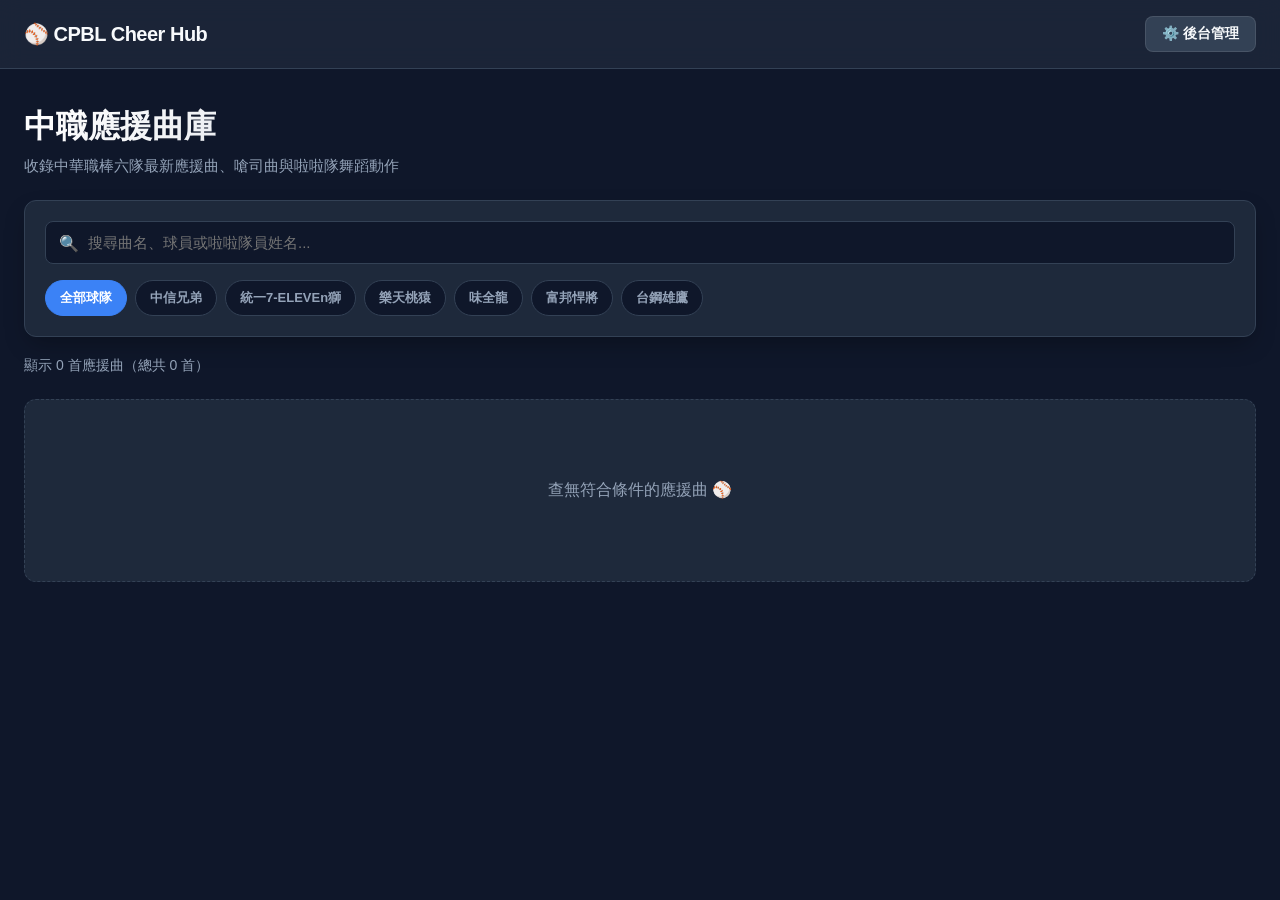
==== index.html @ f4b58254 "Add files via upload" ====
<!DOCTYPE html>
<html lang="zh-TW">
<head>
  <meta charset="UTF-8">
  <meta name="viewport" content="width=device-width, initial-scale=1.0">
  <title>CPBL 中職應援曲庫</title>
  <style>
    :root {
      --bg-dark: #0f172a;
      --card-bg: #1e293b;
      --card-border: #334155;
      --text-main: #f8fafc;
      --text-sub: #94a3b8;
      --primary: #3b82f6;

      /* 中職六隊代表色 */
      --color-brothers: #f59e0b;  /* 中信兄弟 - 黃 */
      --color-lions: #f97316;     /* 統一獅 - 橘 */
      --color-monkeys: #991b1b;   /* 樂天桃猿 - 桃紅/酒紅 */
      --color-dragons: #dc2626;   /* 味全龍 - 烈焰紅 */
      --color-guardians: #0284c7; /* 富邦悍將 - 悍將藍 */
      --color-hawks: #059669;     /* 台鋼雄鷹 - 綠 */
    }

    * { box-sizing: border-box; }
    body {
      font-family: -apple-system, BlinkMacSystemFont, "Segoe UI", Roboto, "Helvetica Neue", Arial, sans-serif;
      background: var(--bg-dark);
      color: var(--text-main);
      margin: 0;
      padding: 0;
      min-height: 100vh;
    }

    /* 頂部導航列 */
    header {
      background: rgba(30, 41, 59, 0.8);
      backdrop-filter: blur(12px);
      border-bottom: 1px solid var(--card-border);
      position: sticky;
      top: 0;
      z-index: 100;
    }

    .nav-container {
      max-width: 1280px;
      margin: 0 auto;
      padding: 16px 24px;
      display: flex;
      justify-content: space-between;
      align-items: center;
    }

    .brand {
      display: flex;
      align-items: center;
      gap: 10px;
      font-size: 20px;
      font-weight: 800;
      letter-spacing: -0.5px;
    }

    .admin-btn {
      background: #334155;
      color: var(--text-main);
      text-decoration: none;
      padding: 8px 16px;
      border-radius: 8px;
      font-size: 14px;
      font-weight: 600;
      border: 1px solid rgba(255, 255, 255, 0.1);
      transition: all 0.2s ease;
    }

    .admin-btn:hover {
      background: var(--primary);
      transform: translateY(-1px);
    }

    /* 主視覺與控制區塊 */
    .hero-section {
      max-width: 1280px;
      margin: 0 auto;
      padding: 36px 24px 24px 24px;
    }

    .hero-title {
  font-size: 32px;
  font-weight: 800;
  margin: 0 0 8px 0;
  background: linear-gradient(135deg, #ffffff 0%, #94a3b8 100%);
  -webkit-background-clip: text;
  background-clip: text; /* 補上這一行標準屬性 */
  -webkit-text-fill-color: transparent;
}

    .hero-subtitle {
      color: var(--text-sub);
      font-size: 15px;
      margin: 0 0 24px 0;
    }

    /* 搜尋與篩選工具列 */
    .controls {
      display: flex;
      flex-direction: column;
      gap: 16px;
      background: var(--card-bg);
      padding: 20px;
      border-radius: 12px;
      border: 1px solid var(--card-border);
      box-shadow: 0 10px 25px -5px rgba(0, 0, 0, 0.3);
    }

    .search-bar {
      position: relative;
      width: 100%;
    }

    .search-input {
      width: 100%;
      padding: 12px 16px 12px 42px;
      background: #0f172a;
      border: 1px solid var(--card-border);
      border-radius: 8px;
      color: var(--text-main);
      font-size: 15px;
      outline: none;
      transition: border-color 0.2s ease;
    }

    .search-input:focus {
      border-color: var(--primary);
    }

    .search-icon {
      position: absolute;
      left: 14px;
      top: 50%;
      transform: translateY(-50%);
      color: var(--text-sub);
    }

    /* 球隊標籤篩選按鈕 */
    .filter-tabs {
      display: flex;
      flex-wrap: wrap;
      gap: 8px;
    }

    .tab-btn {
      background: #0f172a;
      color: var(--text-sub);
      border: 1px solid var(--card-border);
      padding: 8px 14px;
      border-radius: 20px;
      font-size: 13px;
      font-weight: 600;
      cursor: pointer;
      transition: all 0.2s ease;
      display: flex;
      align-items: center;
      gap: 6px;
    }

    .tab-btn:hover {
      color: var(--text-main);
      border-color: #64748b;
    }

    .tab-btn.active {
      background: var(--primary);
      color: #ffffff;
      border-color: var(--primary);
    }

    /* 狀態提示列 */
    .status-bar {
      display: flex;
      justify-content: space-between;
      align-items: center;
      margin-top: 20px;
      font-size: 14px;
      color: var(--text-sub);
    }

    /* 歌曲展示網格 */
    .content-container {
      max-width: 1280px;
      margin: 0 auto;
      padding: 0 24px 60px 24px;
    }

    .song-grid {
      display: grid;
      grid-template-columns: repeat(auto-fill, minmax(340px, 1fr));
      gap: 24px;
    }

    /* 歌曲卡片 */
    .song-card {
      background: var(--card-bg);
      border-radius: 12px;
      overflow: hidden;
      border: 1px solid var(--card-border);
      display: flex;
      flex-direction: column;
      transition: transform 0.2s ease, box-shadow 0.2s ease, border-color 0.2s ease;
    }

    .song-card:hover {
      transform: translateY(-4px);
      box-shadow: 0 12px 24px -10px rgba(0, 0, 0, 0.5);
      border-color: #475569;
    }

    /* 16:9 影片框架 */
    .video-frame {
      position: relative;
      width: 100%;
      padding-bottom: 56.25%;
      background: #000;
    }

    .video-frame iframe {
      position: absolute;
      top: 0;
      left: 0;
      width: 100%;
      height: 100%;
      border: 0;
    }

    .card-info {
      padding: 18px;
      flex-grow: 1;
      display: flex;
      flex-direction: column;
    }

    /* 球隊專屬 Badge 色彩 */
    .team-badge {
      align-self: flex-start;
      padding: 4px 10px;
      border-radius: 6px;
      font-size: 12px;
      font-weight: 700;
      margin-bottom: 10px;
      text-transform: uppercase;
      letter-spacing: 0.5px;
    }

    .team-brothers { background: rgba(245, 158, 11, 0.15); color: var(--color-brothers); border: 1px solid rgba(245, 158, 11, 0.3); }
    .team-lions { background: rgba(249, 115, 22, 0.15); color: var(--color-lions); border: 1px solid rgba(249, 115, 22, 0.3); }
    .team-monkeys { background: rgba(153, 27, 27, 0.2); color: #fca5a5; border: 1px solid rgba(153, 27, 27, 0.4); }
    .team-dragons { background: rgba(220, 38, 38, 0.15); color: #f87171; border: 1px solid rgba(220, 38, 38, 0.3); }
    .team-guardians { background: rgba(2, 132, 199, 0.15); color: var(--color-guardians); border: 1px solid rgba(2, 132, 199, 0.3); }
    .team-hawks { background: rgba(5, 150, 105, 0.15); color: var(--color-hawks); border: 1px solid rgba(5, 150, 105, 0.3); }
    .team-default { background: rgba(148, 163, 184, 0.15); color: var(--text-sub); border: 1px solid var(--card-border); }

    .song-name {
      font-size: 18px;
      font-weight: 700;
      margin: 0 0 6px 0;
      color: #ffffff;
      line-height: 1.4;
    }

    .target-name {
      font-size: 14px;
      color: var(--text-sub);
      margin: 0;
      margin-top: auto;
      display: flex;
      align-items: center;
      gap: 6px;
    }

    .empty-container {
      grid-column: 1 / -1;
      text-align: center;
      padding: 80px 20px;
      background: var(--card-bg);
      border-radius: 12px;
      border: 1px dashed var(--card-border);
    }
    .empty-container p { color: var(--text-sub); margin: 0; }
  </style>
</head>
<body>

  <!-- 頂部導航 -->
  <header>
    <div class="nav-container">
      <div class="brand">⚾ CPBL Cheer Hub</div>
      <a href="admin.html" class="admin-btn">⚙️ 後台管理</a>
    </div>
  </header>

  <!-- 標題與搜尋篩選區 -->
  <section class="hero-section">
    <h1 class="hero-title">中職應援曲庫</h1>
    <p class="hero-subtitle">收錄中華職棒六隊最新應援曲、嗆司曲與啦啦隊舞蹈動作</p>

    <div class="controls">
      <!-- 關鍵字搜尋 -->
      <div class="search-bar">
        <span class="search-icon">🔍</span>
        <input 
          type="text" 
          id="searchInput" 
          class="search-input" 
          placeholder="搜尋曲名、球員或啦啦隊員姓名..."
        >
      </div>

      <!-- 球隊分類按鈕 -->
      <div class="filter-tabs" id="filterTabs">
        <button class="tab-btn active" data-team="ALL">全部球隊</button>
        <button class="tab-btn" data-team="中信兄弟">中信兄弟</button>
        <button class="tab-btn" data-team="統一7-ELEVEn獅">統一7-ELEVEn獅</button>
        <button class="tab-btn" data-team="樂天桃猿">樂天桃猿</button>
        <button class="tab-btn" data-team="味全龍">味全龍</button>
        <button class="tab-btn" data-team="富邦悍將">富邦悍將</button>
        <button class="tab-btn" data-team="台鋼雄鷹">台鋼雄鷹</button>
      </div>
    </div>

    <!-- 即時統計 -->
    <div class="status-bar">
      <span id="resultCount">正在載入歌曲...</span>
    </div>
  </section>

  <!-- 卡片展示清單 -->
  <main class="content-container">
    <div class="song-grid" id="songGrid"></div>
  </main>

  <script>
    const STORAGE_KEY = 'cpbl_cheer_songs';
    let allSongs = [];
    let currentFilter = 'ALL';
    let currentSearch = '';

    // 隊伍 Badge 樣式對照表
    const teamStyleMap = {
      '中信兄弟': 'team-brothers',
      '統一7-ELEVEn獅': 'team-lions',
      '樂天桃猿': 'team-monkeys',
      '味全龍': 'team-dragons',
      '富邦悍將': 'team-guardians',
      '台鋼雄鷹': 'team-hawks'
    };

    // 載入資料
    function initData() {
      const localData = localStorage.getItem(STORAGE_KEY);
      if (localData) {
        allSongs = JSON.parse(localData);
        applyFilterAndRender();
      } else {
        fetch('./songs.json')
          .then(res => res.json())
          .then(data => {
            allSongs = data;
            localStorage.setItem(STORAGE_KEY, JSON.stringify(data));
            applyFilterAndRender();
          })
          .catch(err => {
            console.warn('載入失敗或無初始檔案:', err);
            allSongs = [];
            applyFilterAndRender();
          });
      }
    }

    // 篩選與搜尋核心運算
    function applyFilterAndRender() {
      const filtered = allSongs.filter(song => {
        // 1. 隊伍篩選
        const matchTeam = (currentFilter === 'ALL') || (song.team === currentFilter);
        
        // 2. 關鍵字搜尋（比對曲名與球員）
        const query = currentSearch.toLowerCase().trim();
        const matchSearch = !query || 
          (song.title && song.title.toLowerCase().includes(query)) ||
          (song.player && song.player.toLowerCase().includes(query));

        return matchTeam && matchSearch;
      });

      renderGrid(filtered);
      updateStatus(filtered.length);
    }

    // 渲染卡片
    function renderGrid(songs) {
      const grid = document.getElementById('songGrid');

      if (songs.length === 0) {
        grid.innerHTML = `
          <div class="empty-container">
            <p>查無符合條件的應援曲 ⚾</p>
          </div>
        `;
        return;
      }

      grid.innerHTML = songs.map(song => {
        const teamClass = teamStyleMap[song.team] || 'team-default';
        return `
          <div class="song-card">
            <div class="video-frame">
              <iframe 
                src="${song.videoUrl}" 
                title="${song.title}" 
                loading="lazy"
                allow="accelerometer; autoplay; clipboard-write; encrypted-media; gyroscope; picture-in-picture" 
                allowfullscreen>
              </iframe>
            </div>
            <div class="card-info">
              <span class="team-badge ${teamClass}">${song.team}</span>
              <h3 class="song-name">${song.title}</h3>
              <p class="target-name">👤 ${song.player || '全隊通用'}</p>
            </div>
          </div>
        `;
      }).join('');
    }

    function updateStatus(count) {
      const resultEl = document.getElementById('resultCount');
      resultEl.innerText = `顯示 ${count} 首應援曲（總共 ${allSongs.length} 首）`;
    }

    // 事件監聽：搜尋框輸入
    document.getElementById('searchInput').addEventListener('input', (e) => {
      currentSearch = e.target.value;
      applyFilterAndRender();
    });

    // 事件監聽：球隊標籤切換
    document.getElementById('filterTabs').addEventListener('click', (e) => {
      if (e.target.classList.contains('tab-btn')) {
        document.querySelectorAll('.tab-btn').forEach(btn => btn.classList.remove('active'));
        e.target.classList.add('active');
        currentFilter = e.target.dataset.team;
        applyFilterAndRender();
      }
    });

    document.addEventListener('DOMContentLoaded', initData);
  </script>
</body>
</html>
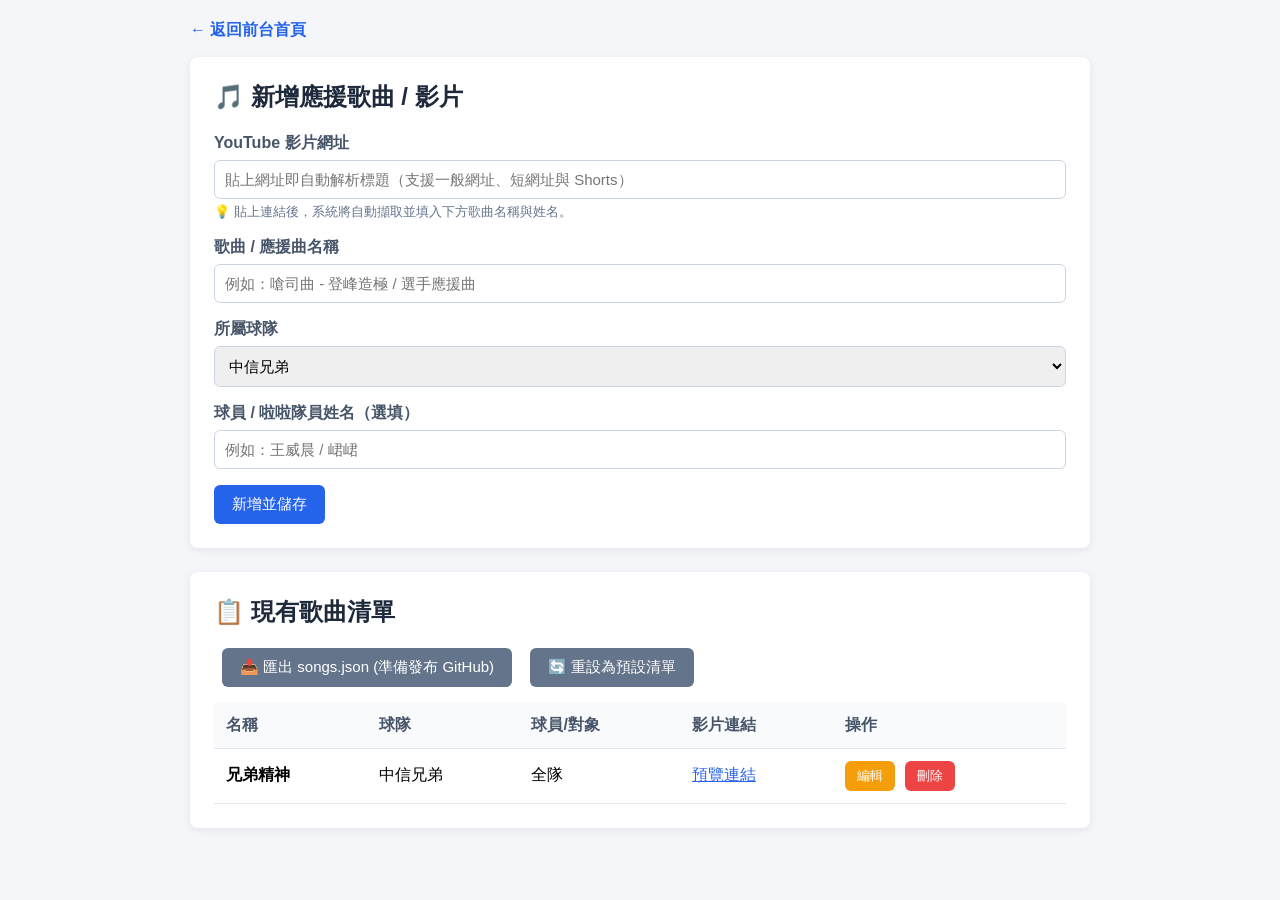
==== commit 41de25e4: "index.html" ====
--- a/index.html
+++ b/index.html
@@ -3,455 +3,315 @@
 <head>
   <meta charset="UTF-8">
   <meta name="viewport" content="width=device-width, initial-scale=1.0">
-  <title>CPBL 中職應援曲庫</title>
+  <title>CPBL 應援曲管理後台</title>
   <style>
-    :root {
-      --bg-dark: #0f172a;
-      --card-bg: #1e293b;
-      --card-border: #334155;
-      --text-main: #f8fafc;
-      --text-sub: #94a3b8;
-      --primary: #3b82f6;
-
-      /* 中職六隊代表色 */
-      --color-brothers: #f59e0b;  /* 中信兄弟 - 黃 */
-      --color-lions: #f97316;     /* 統一獅 - 橘 */
-      --color-monkeys: #991b1b;   /* 樂天桃猿 - 桃紅/酒紅 */
-      --color-dragons: #dc2626;   /* 味全龍 - 烈焰紅 */
-      --color-guardians: #0284c7; /* 富邦悍將 - 悍將藍 */
-      --color-hawks: #059669;     /* 台鋼雄鷹 - 綠 */
-    }
-
     * { box-sizing: border-box; }
-    body {
-      font-family: -apple-system, BlinkMacSystemFont, "Segoe UI", Roboto, "Helvetica Neue", Arial, sans-serif;
-      background: var(--bg-dark);
-      color: var(--text-main);
-      margin: 0;
-      padding: 0;
-      min-height: 100vh;
-    }
-
-    /* 頂部導航列 */
-    header {
-      background: rgba(30, 41, 59, 0.8);
-      backdrop-filter: blur(12px);
-      border-bottom: 1px solid var(--card-border);
-      position: sticky;
-      top: 0;
-      z-index: 100;
-    }
-
-    .nav-container {
-      max-width: 1280px;
-      margin: 0 auto;
-      padding: 16px 24px;
-      display: flex;
-      justify-content: space-between;
-      align-items: center;
-    }
-
-    .brand {
-      display: flex;
-      align-items: center;
-      gap: 10px;
-      font-size: 20px;
-      font-weight: 800;
-      letter-spacing: -0.5px;
-    }
-
-    .admin-btn {
-      background: #334155;
-      color: var(--text-main);
-      text-decoration: none;
-      padding: 8px 16px;
-      border-radius: 8px;
-      font-size: 14px;
-      font-weight: 600;
-      border: 1px solid rgba(255, 255, 255, 0.1);
-      transition: all 0.2s ease;
-    }
-
-    .admin-btn:hover {
-      background: var(--primary);
-      transform: translateY(-1px);
-    }
-
-    /* 主視覺與控制區塊 */
-    .hero-section {
-      max-width: 1280px;
-      margin: 0 auto;
-      padding: 36px 24px 24px 24px;
-    }
-
-    .hero-title {
-  font-size: 32px;
-  font-weight: 800;
-  margin: 0 0 8px 0;
-  background: linear-gradient(135deg, #ffffff 0%, #94a3b8 100%);
-  -webkit-background-clip: text;
-  background-clip: text; /* 補上這一行標準屬性 */
-  -webkit-text-fill-color: transparent;
-}
-
-    .hero-subtitle {
-      color: var(--text-sub);
-      font-size: 15px;
-      margin: 0 0 24px 0;
-    }
-
-    /* 搜尋與篩選工具列 */
-    .controls {
-      display: flex;
-      flex-direction: column;
-      gap: 16px;
-      background: var(--card-bg);
-      padding: 20px;
-      border-radius: 12px;
-      border: 1px solid var(--card-border);
-      box-shadow: 0 10px 25px -5px rgba(0, 0, 0, 0.3);
-    }
-
-    .search-bar {
-      position: relative;
-      width: 100%;
-    }
-
-    .search-input {
-      width: 100%;
-      padding: 12px 16px 12px 42px;
-      background: #0f172a;
-      border: 1px solid var(--card-border);
-      border-radius: 8px;
-      color: var(--text-main);
-      font-size: 15px;
-      outline: none;
-      transition: border-color 0.2s ease;
-    }
-
-    .search-input:focus {
-      border-color: var(--primary);
-    }
-
-    .search-icon {
-      position: absolute;
-      left: 14px;
-      top: 50%;
-      transform: translateY(-50%);
-      color: var(--text-sub);
-    }
-
-    /* 球隊標籤篩選按鈕 */
-    .filter-tabs {
-      display: flex;
-      flex-wrap: wrap;
-      gap: 8px;
-    }
-
-    .tab-btn {
-      background: #0f172a;
-      color: var(--text-sub);
-      border: 1px solid var(--card-border);
-      padding: 8px 14px;
-      border-radius: 20px;
-      font-size: 13px;
-      font-weight: 600;
-      cursor: pointer;
-      transition: all 0.2s ease;
-      display: flex;
-      align-items: center;
-      gap: 6px;
-    }
-
-    .tab-btn:hover {
-      color: var(--text-main);
-      border-color: #64748b;
-    }
-
-    .tab-btn.active {
-      background: var(--primary);
-      color: #ffffff;
-      border-color: var(--primary);
-    }
-
-    /* 狀態提示列 */
-    .status-bar {
-      display: flex;
-      justify-content: space-between;
-      align-items: center;
-      margin-top: 20px;
-      font-size: 14px;
-      color: var(--text-sub);
-    }
-
-    /* 歌曲展示網格 */
-    .content-container {
-      max-width: 1280px;
-      margin: 0 auto;
-      padding: 0 24px 60px 24px;
-    }
-
-    .song-grid {
-      display: grid;
-      grid-template-columns: repeat(auto-fill, minmax(340px, 1fr));
-      gap: 24px;
-    }
-
-    /* 歌曲卡片 */
-    .song-card {
-      background: var(--card-bg);
-      border-radius: 12px;
-      overflow: hidden;
-      border: 1px solid var(--card-border);
-      display: flex;
-      flex-direction: column;
-      transition: transform 0.2s ease, box-shadow 0.2s ease, border-color 0.2s ease;
-    }
-
-    .song-card:hover {
-      transform: translateY(-4px);
-      box-shadow: 0 12px 24px -10px rgba(0, 0, 0, 0.5);
-      border-color: #475569;
-    }
-
-    /* 16:9 影片框架 */
-    .video-frame {
-      position: relative;
-      width: 100%;
-      padding-bottom: 56.25%;
-      background: #000;
-    }
-
-    .video-frame iframe {
-      position: absolute;
-      top: 0;
-      left: 0;
-      width: 100%;
-      height: 100%;
-      border: 0;
-    }
-
-    .card-info {
-      padding: 18px;
-      flex-grow: 1;
-      display: flex;
-      flex-direction: column;
-    }
-
-    /* 球隊專屬 Badge 色彩 */
-    .team-badge {
-      align-self: flex-start;
-      padding: 4px 10px;
-      border-radius: 6px;
-      font-size: 12px;
-      font-weight: 700;
-      margin-bottom: 10px;
-      text-transform: uppercase;
-      letter-spacing: 0.5px;
-    }
-
-    .team-brothers { background: rgba(245, 158, 11, 0.15); color: var(--color-brothers); border: 1px solid rgba(245, 158, 11, 0.3); }
-    .team-lions { background: rgba(249, 115, 22, 0.15); color: var(--color-lions); border: 1px solid rgba(249, 115, 22, 0.3); }
-    .team-monkeys { background: rgba(153, 27, 27, 0.2); color: #fca5a5; border: 1px solid rgba(153, 27, 27, 0.4); }
-    .team-dragons { background: rgba(220, 38, 38, 0.15); color: #f87171; border: 1px solid rgba(220, 38, 38, 0.3); }
-    .team-guardians { background: rgba(2, 132, 199, 0.15); color: var(--color-guardians); border: 1px solid rgba(2, 132, 199, 0.3); }
-    .team-hawks { background: rgba(5, 150, 105, 0.15); color: var(--color-hawks); border: 1px solid rgba(5, 150, 105, 0.3); }
-    .team-default { background: rgba(148, 163, 184, 0.15); color: var(--text-sub); border: 1px solid var(--card-border); }
-
-    .song-name {
-      font-size: 18px;
-      font-weight: 700;
-      margin: 0 0 6px 0;
-      color: #ffffff;
-      line-height: 1.4;
-    }
-
-    .target-name {
-      font-size: 14px;
-      color: var(--text-sub);
-      margin: 0;
-      margin-top: auto;
-      display: flex;
-      align-items: center;
-      gap: 6px;
-    }
-
-    .empty-container {
-      grid-column: 1 / -1;
-      text-align: center;
-      padding: 80px 20px;
-      background: var(--card-bg);
-      border-radius: 12px;
-      border: 1px dashed var(--card-border);
-    }
-    .empty-container p { color: var(--text-sub); margin: 0; }
+    body { font-family: -apple-system, BlinkMacSystemFont, "Segoe UI", Roboto, sans-serif; background: #f4f6f9; margin: 0; padding: 20px; }
+    .container { max-width: 900px; margin: 0 auto; }
+    .card { background: white; border-radius: 8px; padding: 24px; box-shadow: 0 2px 8px rgba(0,0,0,0.08); margin-bottom: 24px; }
+    h1, h2 { color: #1e293b; margin-top: 0; }
+    .form-group { margin-bottom: 16px; position: relative; }
+    label { display: block; margin-bottom: 6px; font-weight: 600; color: #475569; }
+    input, select { width: 100%; padding: 10px; border: 1px solid #cbd5e1; border-radius: 6px; font-size: 15px; }
+    .hint-text { font-size: 13px; color: #64748b; margin-top: 4px; }
+    .loading-badge { display: none; font-size: 12px; color: #2563eb; font-weight: 600; margin-left: 8px; }
+    .btn { background: #2563eb; color: white; border: none; padding: 10px 18px; border-radius: 6px; cursor: pointer; font-size: 15px; font-weight: 500; }
+    .btn:hover { background: #1d4ed8; }
+    .btn-secondary { background: #64748b; margin-left: 8px; }
+    .btn-secondary:hover { background: #475569; }
+    .btn-edit { background: #f59e0b; padding: 6px 12px; font-size: 13px; margin-right: 6px; }
+    .btn-edit:hover { background: #d97706; }
+    .btn-danger { background: #ef4444; padding: 6px 12px; font-size: 13px; }
+    .btn-danger:hover { background: #dc2626; }
+    .nav-link { display: inline-block; margin-bottom: 16px; color: #2563eb; text-decoration: none; font-weight: 600; }
+    table { width: 100%; border-collapse: collapse; margin-top: 16px; }
+    th, td { padding: 12px; border-bottom: 1px solid #e2e8f0; text-align: left; }
+    th { background: #f8fafc; color: #475569; }
+    .action-bar { display: flex; gap: 10px; margin-bottom: 16px; }
   </style>
 </head>
 <body>
 
-  <!-- 頂部導航 -->
-  <header>
-    <div class="nav-container">
-      <div class="brand">⚾ CPBL Cheer Hub</div>
-      <a href="admin.html" class="admin-btn">⚙️ 後台管理</a>
+<div class="container">
+  <a href="index.html" class="nav-link">← 返回前台首頁</a>
+  
+  <div class="card">
+    <h2 id="formTitle">🎵 新增應援歌曲 / 影片</h2>
+    <form id="songForm">
+      <input type="hidden" id="editSongId" value="">
+
+      <!-- 優先填入網址，以觸發自動讀取 -->
+      <div class="form-group">
+        <label for="videoUrl">
+          YouTube 影片網址
+          <span id="fetchLoading" class="loading-badge">⏳ 正在抓取影片標題...</span>
+        </label>
+        <input type="url" id="videoUrl" placeholder="貼上網址即自動解析標題（支援一般網址、短網址與 Shorts）" required>
+        <div class="hint-text">💡 貼上連結後，系統將自動擷取並填入下方歌曲名稱與姓名。</div>
+      </div>
+
+      <div class="form-group">
+        <label for="title">歌曲 / 應援曲名稱</label>
+        <input type="text" id="title" placeholder="例如：嗆司曲 - 登峰造極 / 選手應援曲" required>
+      </div>
+
+      <div class="form-group">
+        <label for="team">所屬球隊</label>
+        <select id="team" required>
+          <option value="中信兄弟">中信兄弟</option>
+          <option value="統一7-ELEVEn獅">統一7-ELEVEn獅</option>
+          <option value="樂天桃猿">樂天桃猿</option>
+          <option value="味全龍">味全龍</option>
+          <option value="富邦悍將">富邦悍將</option>
+          <option value="台鋼雄鷹">台鋼雄鷹</option>
+        </select>
+      </div>
+
+      <div class="form-group">
+        <label for="player">球員 / 啦啦隊員姓名（選填）</label>
+        <input type="text" id="player" placeholder="例如：王威晨 / 峮峮">
+      </div>
+
+      <button type="submit" id="submitBtn" class="btn">新增並儲存</button>
+      <button type="button" id="cancelEditBtn" class="btn btn-secondary" style="display: none;" onclick="cancelEdit()">取消編輯</button>
+    </form>
+  </div>
+
+  <div class="card">
+    <h2>📋 現有歌曲清單</h2>
+    <div class="action-bar">
+      <button class="btn btn-secondary" onclick="exportJSON()">📥 匯出 songs.json (準備發布 GitHub)</button>
+      <button class="btn btn-secondary" onclick="resetDefault()">🔄 重設為預設清單</button>
     </div>
-  </header>
-
-  <!-- 標題與搜尋篩選區 -->
-  <section class="hero-section">
-    <h1 class="hero-title">中職應援曲庫</h1>
-    <p class="hero-subtitle">收錄中華職棒六隊最新應援曲、嗆司曲與啦啦隊舞蹈動作</p>
-
-    <div class="controls">
-      <!-- 關鍵字搜尋 -->
-      <div class="search-bar">
-        <span class="search-icon">🔍</span>
-        <input 
-          type="text" 
-          id="searchInput" 
-          class="search-input" 
-          placeholder="搜尋曲名、球員或啦啦隊員姓名..."
-        >
-      </div>
-
-      <!-- 球隊分類按鈕 -->
-      <div class="filter-tabs" id="filterTabs">
-        <button class="tab-btn active" data-team="ALL">全部球隊</button>
-        <button class="tab-btn" data-team="中信兄弟">中信兄弟</button>
-        <button class="tab-btn" data-team="統一7-ELEVEn獅">統一7-ELEVEn獅</button>
-        <button class="tab-btn" data-team="樂天桃猿">樂天桃猿</button>
-        <button class="tab-btn" data-team="味全龍">味全龍</button>
-        <button class="tab-btn" data-team="富邦悍將">富邦悍將</button>
-        <button class="tab-btn" data-team="台鋼雄鷹">台鋼雄鷹</button>
-      </div>
-    </div>
-
-    <!-- 即時統計 -->
-    <div class="status-bar">
-      <span id="resultCount">正在載入歌曲...</span>
-    </div>
-  </section>
-
-  <!-- 卡片展示清單 -->
-  <main class="content-container">
-    <div class="song-grid" id="songGrid"></div>
-  </main>
-
-  <script>
-    const STORAGE_KEY = 'cpbl_cheer_songs';
-    let allSongs = [];
-    let currentFilter = 'ALL';
-    let currentSearch = '';
-
-    // 隊伍 Badge 樣式對照表
-    const teamStyleMap = {
-      '中信兄弟': 'team-brothers',
-      '統一7-ELEVEn獅': 'team-lions',
-      '樂天桃猿': 'team-monkeys',
-      '味全龍': 'team-dragons',
-      '富邦悍將': 'team-guardians',
-      '台鋼雄鷹': 'team-hawks'
-    };
-
-    // 載入資料
-    function initData() {
-      const localData = localStorage.getItem(STORAGE_KEY);
-      if (localData) {
-        allSongs = JSON.parse(localData);
-        applyFilterAndRender();
-      } else {
-        fetch('./songs.json')
-          .then(res => res.json())
-          .then(data => {
-            allSongs = data;
-            localStorage.setItem(STORAGE_KEY, JSON.stringify(data));
-            applyFilterAndRender();
-          })
-          .catch(err => {
-            console.warn('載入失敗或無初始檔案:', err);
-            allSongs = [];
-            applyFilterAndRender();
-          });
+    
+    <table>
+      <thead>
+        <tr>
+          <th>名稱</th>
+          <th>球隊</th>
+          <th>球員/對象</th>
+          <th>影片連結</th>
+          <th>操作</th>
+        </tr>
+      </thead>
+      <tbody id="songTableBody"></tbody>
+    </table>
+  </div>
+</div>
+
+<script>
+  const STORAGE_KEY = 'cpbl_cheer_songs';
+
+  const DEFAULT_SONGS = [
+    {
+      id: "1",
+      title: "兄弟精神",
+      team: "中信兄弟",
+      player: "全隊",
+      videoUrl: "https://www.youtube.com/embed/dQw4w9WgXcQ"
+    }
+  ];
+
+  // 轉換為嵌入式網址
+  function formatYoutubeUrl(url) {
+    if (!url) return '';
+    const trimmed = url.trim();
+    const regExp = /^.*(youtu.be\/|v\/|u\/\w\/|embed\/|shorts\/|watch\?v=|\&v=)([^#\&\?]*).*/;
+    const match = trimmed.match(regExp);
+    return (match && match[2].length === 11)
+      ? `https://www.youtube.com/embed/${match[2]}`
+      : trimmed;
+  }
+
+  // 自動擷取 YouTube 標題與分析球員/隊伍
+  async function autoFetchVideoInfo(url) {
+    const trimmed = url.trim();
+    if (!trimmed.includes('youtube.com') && !trimmed.includes('youtu.be')) return;
+
+    const loadingBadge = document.getElementById('fetchLoading');
+    loadingBadge.style.display = 'inline';
+
+    try {
+      // 透過 noembed 公開服務取得 JSON
+      const res = await fetch(`https://noembed.com/embed?url=${encodeURIComponent(trimmed)}`);
+      const data = await res.json();
+
+      if (data && data.title) {
+        const fullTitle = data.title;
+        
+        // 1. 自動填入歌曲名稱
+        const titleInput = document.getElementById('title');
+        if (!titleInput.value) {
+          titleInput.value = fullTitle;
+        }
+
+        // 2. 智慧比對球隊
+        const teamSelect = document.getElementById('team');
+        if (fullTitle.includes('兄弟') || fullTitle.includes('中信')) teamSelect.value = '中信兄弟';
+        else if (fullTitle.includes('統一') || fullTitle.includes('獅')) teamSelect.value = '統一7-ELEVEn獅';
+        else if (fullTitle.includes('桃猿') || fullTitle.includes('樂天') || fullTitle.includes('Rakuten')) teamSelect.value = '樂天桃猿';
+        else if (fullTitle.includes('味全') || fullTitle.includes('龍')) teamSelect.value = '味全龍';
+        else if (fullTitle.includes('富邦') || fullTitle.includes('悍將') || fullTitle.includes('Fubon')) teamSelect.value = '富邦悍將';
+        else if (fullTitle.includes('台鋼') || fullTitle.includes('雄鷹') || fullTitle.includes('Hawks')) teamSelect.value = '台鋼雄鷹';
+
+        // 3. 智慧擷取球員/啦啦隊姓名 (偵測常見標題格式，例如【峮峮】、[王威晨]、陳傑憲應援曲)
+        const playerInput = document.getElementById('player');
+        if (!playerInput.value) {
+          const bracketMatch = fullTitle.match(/[【\[]([^】\]]+)[】\]]/);
+          if (bracketMatch) {
+            playerInput.value = bracketMatch[1].trim();
+          } else {
+            // 常見「OOO 應援曲 / 嗆司曲」格式比對
+            const keywordMatch = fullTitle.match(/([^\s]+)\s*(個人應援曲|應援曲|嗆司曲|加油歌)/);
+            if (keywordMatch) {
+              playerInput.value = keywordMatch[1].replace(/中職|CPBL|202[0-9]|年度/g, '').trim();
+            }
+          }
+        }
       }
-    }
-
-    // 篩選與搜尋核心運算
-    function applyFilterAndRender() {
-      const filtered = allSongs.filter(song => {
-        // 1. 隊伍篩選
-        const matchTeam = (currentFilter === 'ALL') || (song.team === currentFilter);
-        
-        // 2. 關鍵字搜尋（比對曲名與球員）
-        const query = currentSearch.toLowerCase().trim();
-        const matchSearch = !query || 
-          (song.title && song.title.toLowerCase().includes(query)) ||
-          (song.player && song.player.toLowerCase().includes(query));
-
-        return matchTeam && matchSearch;
+    } catch (err) {
+      console.warn('自動解析 YouTube 標題失敗:', err);
+    } finally {
+      loadingBadge.style.display = 'none';
+    }
+  }
+
+  // 監聽網址欄位的貼上與變更事件
+  const videoInput = document.getElementById('videoUrl');
+  videoInput.addEventListener('paste', () => {
+    setTimeout(() => autoFetchVideoInfo(videoInput.value), 100);
+  });
+  videoInput.addEventListener('change', () => {
+    autoFetchVideoInfo(videoInput.value);
+  });
+
+  function getSongs() {
+    const data = localStorage.getItem(STORAGE_KEY);
+    return data ? JSON.parse(data) : DEFAULT_SONGS;
+  }
+
+  function saveSongs(songs) {
+    localStorage.setItem(STORAGE_KEY, JSON.stringify(songs));
+    renderTable();
+  }
+
+  function renderTable() {
+    const songs = getSongs();
+    const tbody = document.getElementById('songTableBody');
+    if (songs.length === 0) {
+      tbody.innerHTML = '<tr><td colspan="5" style="text-align:center;color:#94a3b8;">目前沒有任何歌曲資料</td></tr>';
+      return;
+    }
+
+    tbody.innerHTML = songs.map(song => `
+      <tr>
+        <td><strong>${song.title}</strong></td>
+        <td>${song.team}</td>
+        <td>${song.player || '-'}</td>
+        <td><a href="${song.videoUrl}" target="_blank" style="color:#2563eb;">預覽連結</a></td>
+        <td>
+          <button class="btn btn-edit" onclick="startEdit('${song.id}')">編輯</button>
+          <button class="btn btn-danger" onclick="deleteSong('${song.id}')">刪除</button>
+        </td>
+      </tr>
+    `).join('');
+  }
+
+  function startEdit(id) {
+    const songs = getSongs();
+    const song = songs.find(s => s.id === id);
+    if (!song) return;
+
+    document.getElementById('editSongId').value = song.id;
+    document.getElementById('title').value = song.title;
+    document.getElementById('team').value = song.team;
+    document.getElementById('player').value = song.player || '';
+    document.getElementById('videoUrl').value = song.videoUrl;
+
+    document.getElementById('formTitle').innerText = '✏️ 編輯應援曲資料';
+    document.getElementById('submitBtn').innerText = '儲存修改';
+    document.getElementById('cancelEditBtn').style.display = 'inline-block';
+
+    window.scrollTo({ top: 0, behavior: 'smooth' });
+  }
+
+  function cancelEdit() {
+    document.getElementById('songForm').reset();
+    document.getElementById('editSongId').value = '';
+    document.getElementById('formTitle').innerText = '🎵 新增應援歌曲 / 影片';
+    document.getElementById('submitBtn').innerText = '新增並儲存';
+    document.getElementById('cancelEditBtn').style.display = 'none';
+  }
+
+  document.getElementById('songForm').addEventListener('submit', function(e) {
+    e.preventDefault();
+    
+    const editId = document.getElementById('editSongId').value;
+    const rawUrl = document.getElementById('videoUrl').value;
+    const embedUrl = formatYoutubeUrl(rawUrl);
+
+    let songs = getSongs();
+
+    if (editId) {
+      songs = songs.map(song => {
+        if (song.id === editId) {
+          return {
+            ...song,
+            title: document.getElementById('title').value.trim(),
+            team: document.getElementById('team').value,
+            player: document.getElementById('player').value.trim(),
+            videoUrl: embedUrl
+          };
+        }
+        return song;
       });
-
-      renderGrid(filtered);
-      updateStatus(filtered.length);
-    }
-
-    // 渲染卡片
-    function renderGrid(songs) {
-      const grid = document.getElementById('songGrid');
-
-      if (songs.length === 0) {
-        grid.innerHTML = `
-          <div class="empty-container">
-            <p>查無符合條件的應援曲 ⚾</p>
-          </div>
-        `;
-        return;
+      alert('✅ 修改已儲存！');
+    } else {
+      const newSong = {
+        id: Date.now().toString(),
+        title: document.getElementById('title').value.trim(),
+        team: document.getElementById('team').value,
+        player: document.getElementById('player').value.trim(),
+        videoUrl: embedUrl
+      };
+      songs.unshift(newSong);
+      alert('🎉 新增成功！');
+    }
+
+    saveSongs(songs);
+    cancelEdit();
+  });
+
+  function deleteSong(id) {
+    if (confirm('確定要刪除這首歌曲嗎？')) {
+      const songs = getSongs().filter(s => s.id !== id);
+      saveSongs(songs);
+      if (document.getElementById('editSongId').value === id) {
+        cancelEdit();
       }
-
-      grid.innerHTML = songs.map(song => {
-        const teamClass = teamStyleMap[song.team] || 'team-default';
-        return `
-          <div class="song-card">
-            <div class="video-frame">
-              <iframe 
-                src="${song.videoUrl}" 
-                title="${song.title}" 
-                loading="lazy"
-                allow="accelerometer; autoplay; clipboard-write; encrypted-media; gyroscope; picture-in-picture" 
-                allowfullscreen>
-              </iframe>
-            </div>
-            <div class="card-info">
-              <span class="team-badge ${teamClass}">${song.team}</span>
-              <h3 class="song-name">${song.title}</h3>
-              <p class="target-name">👤 ${song.player || '全隊通用'}</p>
-            </div>
-          </div>
-        `;
-      }).join('');
-    }
-
-    function updateStatus(count) {
-      const resultEl = document.getElementById('resultCount');
-      resultEl.innerText = `顯示 ${count} 首應援曲（總共 ${allSongs.length} 首）`;
-    }
-
-    // 事件監聽：搜尋框輸入
-    document.getElementById('searchInput').addEventListener('input', (e) => {
-      currentSearch = e.target.value;
-      applyFilterAndRender();
-    });
-
-    // 事件監聽：球隊標籤切換
-    document.getElementById('filterTabs').addEventListener('click', (e) => {
-      if (e.target.classList.contains('tab-btn')) {
-        document.querySelectorAll('.tab-btn').forEach(btn => btn.classList.remove('active'));
-        e.target.classList.add('active');
-        currentFilter = e.target.dataset.team;
-        applyFilterAndRender();
-      }
-    });
-
-    document.addEventListener('DOMContentLoaded', initData);
-  </script>
+    }
+  }
+
+  function exportJSON() {
+    const songs = getSongs();
+    const dataStr = "data:text/json;charset=utf-8," + encodeURIComponent(JSON.stringify(songs, null, 2));
+    const downloadAnchor = document.createElement('a');
+    downloadAnchor.setAttribute("href", dataStr);
+    downloadAnchor.setAttribute("download", "songs.json");
+    document.body.appendChild(downloadAnchor);
+    downloadAnchor.click();
+    downloadAnchor.remove();
+  }
+
+  function resetDefault() {
+    if (confirm('確定要重設為預設資料嗎？這將覆蓋現有新增的內容。')) {
+      saveSongs(DEFAULT_SONGS);
+      cancelEdit();
+    }
+  }
+
+  document.addEventListener('DOMContentLoaded', renderTable);
+</script>
+
 </body>
-</html>+</html>
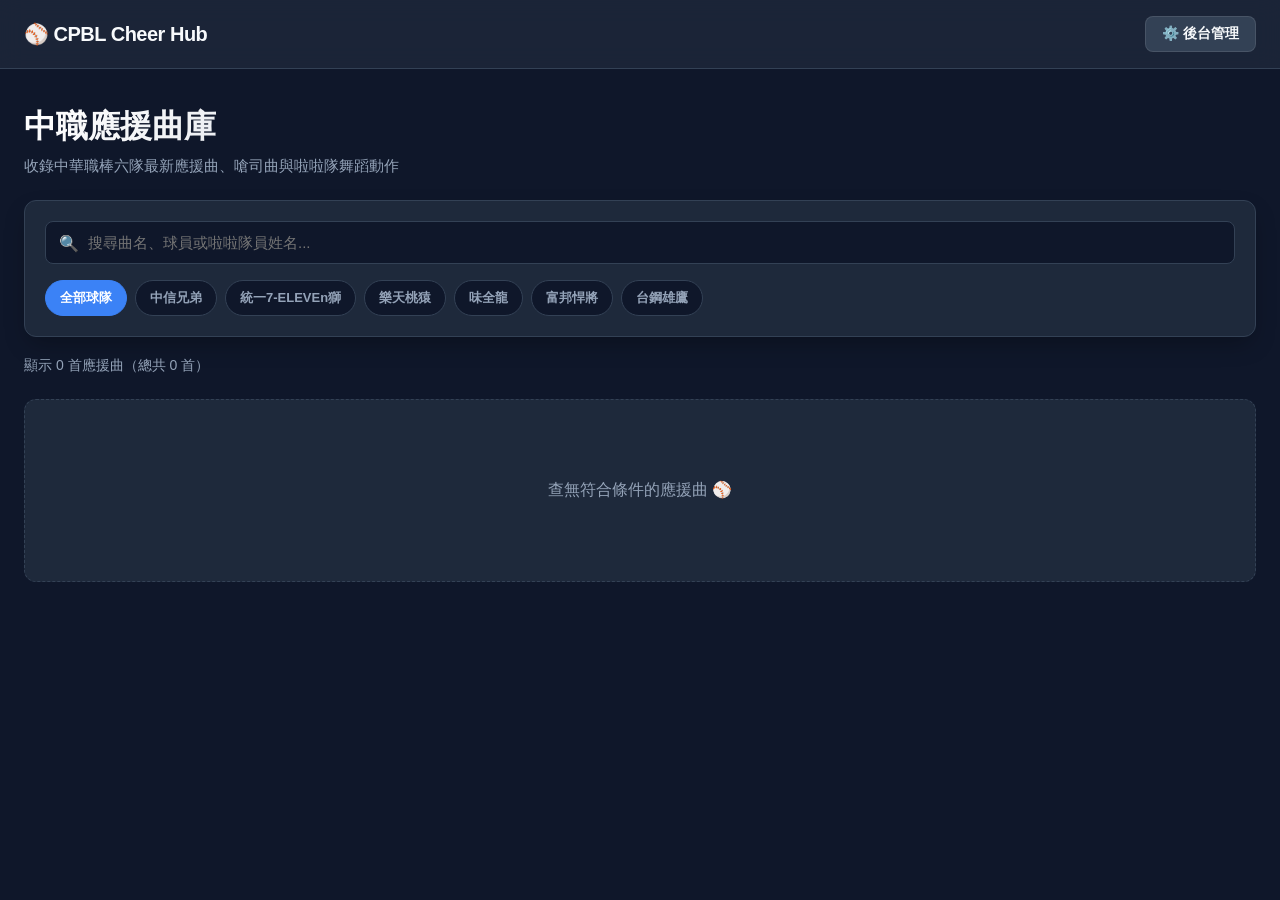
==== commit 2443868b: "index.html" ====
--- a/index.html
+++ b/index.html
@@ -3,315 +3,455 @@
 <head>
   <meta charset="UTF-8">
   <meta name="viewport" content="width=device-width, initial-scale=1.0">
-  <title>CPBL 應援曲管理後台</title>
+  <title>CPBL 中職應援曲庫</title>
   <style>
+    :root {
+      --bg-dark: #0f172a;
+      --card-bg: #1e293b;
+      --card-border: #334155;
+      --text-main: #f8fafc;
+      --text-sub: #94a3b8;
+      --primary: #3b82f6;
+
+      /* 中職六隊代表色 */
+      --color-brothers: #f59e0b;  /* 中信兄弟 - 黃 */
+      --color-lions: #f97316;     /* 統一獅 - 橘 */
+      --color-monkeys: #991b1b;   /* 樂天桃猿 - 桃紅/酒紅 */
+      --color-dragons: #dc2626;   /* 味全龍 - 烈焰紅 */
+      --color-guardians: #0284c7; /* 富邦悍將 - 悍將藍 */
+      --color-hawks: #059669;     /* 台鋼雄鷹 - 綠 */
+    }
+
     * { box-sizing: border-box; }
-    body { font-family: -apple-system, BlinkMacSystemFont, "Segoe UI", Roboto, sans-serif; background: #f4f6f9; margin: 0; padding: 20px; }
-    .container { max-width: 900px; margin: 0 auto; }
-    .card { background: white; border-radius: 8px; padding: 24px; box-shadow: 0 2px 8px rgba(0,0,0,0.08); margin-bottom: 24px; }
-    h1, h2 { color: #1e293b; margin-top: 0; }
-    .form-group { margin-bottom: 16px; position: relative; }
-    label { display: block; margin-bottom: 6px; font-weight: 600; color: #475569; }
-    input, select { width: 100%; padding: 10px; border: 1px solid #cbd5e1; border-radius: 6px; font-size: 15px; }
-    .hint-text { font-size: 13px; color: #64748b; margin-top: 4px; }
-    .loading-badge { display: none; font-size: 12px; color: #2563eb; font-weight: 600; margin-left: 8px; }
-    .btn { background: #2563eb; color: white; border: none; padding: 10px 18px; border-radius: 6px; cursor: pointer; font-size: 15px; font-weight: 500; }
-    .btn:hover { background: #1d4ed8; }
-    .btn-secondary { background: #64748b; margin-left: 8px; }
-    .btn-secondary:hover { background: #475569; }
-    .btn-edit { background: #f59e0b; padding: 6px 12px; font-size: 13px; margin-right: 6px; }
-    .btn-edit:hover { background: #d97706; }
-    .btn-danger { background: #ef4444; padding: 6px 12px; font-size: 13px; }
-    .btn-danger:hover { background: #dc2626; }
-    .nav-link { display: inline-block; margin-bottom: 16px; color: #2563eb; text-decoration: none; font-weight: 600; }
-    table { width: 100%; border-collapse: collapse; margin-top: 16px; }
-    th, td { padding: 12px; border-bottom: 1px solid #e2e8f0; text-align: left; }
-    th { background: #f8fafc; color: #475569; }
-    .action-bar { display: flex; gap: 10px; margin-bottom: 16px; }
+    body {
+      font-family: -apple-system, BlinkMacSystemFont, "Segoe UI", Roboto, "Helvetica Neue", Arial, sans-serif;
+      background: var(--bg-dark);
+      color: var(--text-main);
+      margin: 0;
+      padding: 0;
+      min-height: 100vh;
+    }
+
+    /* 頂部導航列 */
+    header {
+      background: rgba(30, 41, 59, 0.8);
+      backdrop-filter: blur(12px);
+      border-bottom: 1px solid var(--card-border);
+      position: sticky;
+      top: 0;
+      z-index: 100;
+    }
+
+    .nav-container {
+      max-width: 1280px;
+      margin: 0 auto;
+      padding: 16px 24px;
+      display: flex;
+      justify-content: space-between;
+      align-items: center;
+    }
+
+    .brand {
+      display: flex;
+      align-items: center;
+      gap: 10px;
+      font-size: 20px;
+      font-weight: 800;
+      letter-spacing: -0.5px;
+    }
+
+    .admin-btn {
+      background: #334155;
+      color: var(--text-main);
+      text-decoration: none;
+      padding: 8px 16px;
+      border-radius: 8px;
+      font-size: 14px;
+      font-weight: 600;
+      border: 1px solid rgba(255, 255, 255, 0.1);
+      transition: all 0.2s ease;
+    }
+
+    .admin-btn:hover {
+      background: var(--primary);
+      transform: translateY(-1px);
+    }
+
+    /* 主視覺與控制區塊 */
+    .hero-section {
+      max-width: 1280px;
+      margin: 0 auto;
+      padding: 36px 24px 24px 24px;
+    }
+
+    .hero-title {
+  font-size: 32px;
+  font-weight: 800;
+  margin: 0 0 8px 0;
+  background: linear-gradient(135deg, #ffffff 0%, #94a3b8 100%);
+  -webkit-background-clip: text;
+  background-clip: text; /* 補上這一行標準屬性 */
+  -webkit-text-fill-color: transparent;
+}
+
+    .hero-subtitle {
+      color: var(--text-sub);
+      font-size: 15px;
+      margin: 0 0 24px 0;
+    }
+
+    /* 搜尋與篩選工具列 */
+    .controls {
+      display: flex;
+      flex-direction: column;
+      gap: 16px;
+      background: var(--card-bg);
+      padding: 20px;
+      border-radius: 12px;
+      border: 1px solid var(--card-border);
+      box-shadow: 0 10px 25px -5px rgba(0, 0, 0, 0.3);
+    }
+
+    .search-bar {
+      position: relative;
+      width: 100%;
+    }
+
+    .search-input {
+      width: 100%;
+      padding: 12px 16px 12px 42px;
+      background: #0f172a;
+      border: 1px solid var(--card-border);
+      border-radius: 8px;
+      color: var(--text-main);
+      font-size: 15px;
+      outline: none;
+      transition: border-color 0.2s ease;
+    }
+
+    .search-input:focus {
+      border-color: var(--primary);
+    }
+
+    .search-icon {
+      position: absolute;
+      left: 14px;
+      top: 50%;
+      transform: translateY(-50%);
+      color: var(--text-sub);
+    }
+
+    /* 球隊標籤篩選按鈕 */
+    .filter-tabs {
+      display: flex;
+      flex-wrap: wrap;
+      gap: 8px;
+    }
+
+    .tab-btn {
+      background: #0f172a;
+      color: var(--text-sub);
+      border: 1px solid var(--card-border);
+      padding: 8px 14px;
+      border-radius: 20px;
+      font-size: 13px;
+      font-weight: 600;
+      cursor: pointer;
+      transition: all 0.2s ease;
+      display: flex;
+      align-items: center;
+      gap: 6px;
+    }
+
+    .tab-btn:hover {
+      color: var(--text-main);
+      border-color: #64748b;
+    }
+
+    .tab-btn.active {
+      background: var(--primary);
+      color: #ffffff;
+      border-color: var(--primary);
+    }
+
+    /* 狀態提示列 */
+    .status-bar {
+      display: flex;
+      justify-content: space-between;
+      align-items: center;
+      margin-top: 20px;
+      font-size: 14px;
+      color: var(--text-sub);
+    }
+
+    /* 歌曲展示網格 */
+    .content-container {
+      max-width: 1280px;
+      margin: 0 auto;
+      padding: 0 24px 60px 24px;
+    }
+
+    .song-grid {
+      display: grid;
+      grid-template-columns: repeat(auto-fill, minmax(340px, 1fr));
+      gap: 24px;
+    }
+
+    /* 歌曲卡片 */
+    .song-card {
+      background: var(--card-bg);
+      border-radius: 12px;
+      overflow: hidden;
+      border: 1px solid var(--card-border);
+      display: flex;
+      flex-direction: column;
+      transition: transform 0.2s ease, box-shadow 0.2s ease, border-color 0.2s ease;
+    }
+
+    .song-card:hover {
+      transform: translateY(-4px);
+      box-shadow: 0 12px 24px -10px rgba(0, 0, 0, 0.5);
+      border-color: #475569;
+    }
+
+    /* 16:9 影片框架 */
+    .video-frame {
+      position: relative;
+      width: 100%;
+      padding-bottom: 56.25%;
+      background: #000;
+    }
+
+    .video-frame iframe {
+      position: absolute;
+      top: 0;
+      left: 0;
+      width: 100%;
+      height: 100%;
+      border: 0;
+    }
+
+    .card-info {
+      padding: 18px;
+      flex-grow: 1;
+      display: flex;
+      flex-direction: column;
+    }
+
+    /* 球隊專屬 Badge 色彩 */
+    .team-badge {
+      align-self: flex-start;
+      padding: 4px 10px;
+      border-radius: 6px;
+      font-size: 12px;
+      font-weight: 700;
+      margin-bottom: 10px;
+      text-transform: uppercase;
+      letter-spacing: 0.5px;
+    }
+
+    .team-brothers { background: rgba(245, 158, 11, 0.15); color: var(--color-brothers); border: 1px solid rgba(245, 158, 11, 0.3); }
+    .team-lions { background: rgba(249, 115, 22, 0.15); color: var(--color-lions); border: 1px solid rgba(249, 115, 22, 0.3); }
+    .team-monkeys { background: rgba(153, 27, 27, 0.2); color: #fca5a5; border: 1px solid rgba(153, 27, 27, 0.4); }
+    .team-dragons { background: rgba(220, 38, 38, 0.15); color: #f87171; border: 1px solid rgba(220, 38, 38, 0.3); }
+    .team-guardians { background: rgba(2, 132, 199, 0.15); color: var(--color-guardians); border: 1px solid rgba(2, 132, 199, 0.3); }
+    .team-hawks { background: rgba(5, 150, 105, 0.15); color: var(--color-hawks); border: 1px solid rgba(5, 150, 105, 0.3); }
+    .team-default { background: rgba(148, 163, 184, 0.15); color: var(--text-sub); border: 1px solid var(--card-border); }
+
+    .song-name {
+      font-size: 18px;
+      font-weight: 700;
+      margin: 0 0 6px 0;
+      color: #ffffff;
+      line-height: 1.4;
+    }
+
+    .target-name {
+      font-size: 14px;
+      color: var(--text-sub);
+      margin: 0;
+      margin-top: auto;
+      display: flex;
+      align-items: center;
+      gap: 6px;
+    }
+
+    .empty-container {
+      grid-column: 1 / -1;
+      text-align: center;
+      padding: 80px 20px;
+      background: var(--card-bg);
+      border-radius: 12px;
+      border: 1px dashed var(--card-border);
+    }
+    .empty-container p { color: var(--text-sub); margin: 0; }
   </style>
 </head>
 <body>
 
-<div class="container">
-  <a href="index.html" class="nav-link">← 返回前台首頁</a>
-  
-  <div class="card">
-    <h2 id="formTitle">🎵 新增應援歌曲 / 影片</h2>
-    <form id="songForm">
-      <input type="hidden" id="editSongId" value="">
-
-      <!-- 優先填入網址，以觸發自動讀取 -->
-      <div class="form-group">
-        <label for="videoUrl">
-          YouTube 影片網址
-          <span id="fetchLoading" class="loading-badge">⏳ 正在抓取影片標題...</span>
-        </label>
-        <input type="url" id="videoUrl" placeholder="貼上網址即自動解析標題（支援一般網址、短網址與 Shorts）" required>
-        <div class="hint-text">💡 貼上連結後，系統將自動擷取並填入下方歌曲名稱與姓名。</div>
+  <!-- 頂部導航 -->
+  <header>
+    <div class="nav-container">
+      <div class="brand">⚾ CPBL Cheer Hub</div>
+      <a href="admin.html" class="admin-btn">⚙️ 後台管理</a>
+    </div>
+  </header>
+
+  <!-- 標題與搜尋篩選區 -->
+  <section class="hero-section">
+    <h1 class="hero-title">中職應援曲庫</h1>
+    <p class="hero-subtitle">收錄中華職棒六隊最新應援曲、嗆司曲與啦啦隊舞蹈動作</p>
+
+    <div class="controls">
+      <!-- 關鍵字搜尋 -->
+      <div class="search-bar">
+        <span class="search-icon">🔍</span>
+        <input 
+          type="text" 
+          id="searchInput" 
+          class="search-input" 
+          placeholder="搜尋曲名、球員或啦啦隊員姓名..."
+        >
       </div>
 
-      <div class="form-group">
-        <label for="title">歌曲 / 應援曲名稱</label>
-        <input type="text" id="title" placeholder="例如：嗆司曲 - 登峰造極 / 選手應援曲" required>
+      <!-- 球隊分類按鈕 -->
+      <div class="filter-tabs" id="filterTabs">
+        <button class="tab-btn active" data-team="ALL">全部球隊</button>
+        <button class="tab-btn" data-team="中信兄弟">中信兄弟</button>
+        <button class="tab-btn" data-team="統一7-ELEVEn獅">統一7-ELEVEn獅</button>
+        <button class="tab-btn" data-team="樂天桃猿">樂天桃猿</button>
+        <button class="tab-btn" data-team="味全龍">味全龍</button>
+        <button class="tab-btn" data-team="富邦悍將">富邦悍將</button>
+        <button class="tab-btn" data-team="台鋼雄鷹">台鋼雄鷹</button>
       </div>
-
-      <div class="form-group">
-        <label for="team">所屬球隊</label>
-        <select id="team" required>
-          <option value="中信兄弟">中信兄弟</option>
-          <option value="統一7-ELEVEn獅">統一7-ELEVEn獅</option>
-          <option value="樂天桃猿">樂天桃猿</option>
-          <option value="味全龍">味全龍</option>
-          <option value="富邦悍將">富邦悍將</option>
-          <option value="台鋼雄鷹">台鋼雄鷹</option>
-        </select>
-      </div>
-
-      <div class="form-group">
-        <label for="player">球員 / 啦啦隊員姓名（選填）</label>
-        <input type="text" id="player" placeholder="例如：王威晨 / 峮峮">
-      </div>
-
-      <button type="submit" id="submitBtn" class="btn">新增並儲存</button>
-      <button type="button" id="cancelEditBtn" class="btn btn-secondary" style="display: none;" onclick="cancelEdit()">取消編輯</button>
-    </form>
-  </div>
-
-  <div class="card">
-    <h2>📋 現有歌曲清單</h2>
-    <div class="action-bar">
-      <button class="btn btn-secondary" onclick="exportJSON()">📥 匯出 songs.json (準備發布 GitHub)</button>
-      <button class="btn btn-secondary" onclick="resetDefault()">🔄 重設為預設清單</button>
     </div>
-    
-    <table>
-      <thead>
-        <tr>
-          <th>名稱</th>
-          <th>球隊</th>
-          <th>球員/對象</th>
-          <th>影片連結</th>
-          <th>操作</th>
-        </tr>
-      </thead>
-      <tbody id="songTableBody"></tbody>
-    </table>
-  </div>
-</div>
-
-<script>
-  const STORAGE_KEY = 'cpbl_cheer_songs';
-
-  const DEFAULT_SONGS = [
-    {
-      id: "1",
-      title: "兄弟精神",
-      team: "中信兄弟",
-      player: "全隊",
-      videoUrl: "https://www.youtube.com/embed/dQw4w9WgXcQ"
-    }
-  ];
-
-  // 轉換為嵌入式網址
-  function formatYoutubeUrl(url) {
-    if (!url) return '';
-    const trimmed = url.trim();
-    const regExp = /^.*(youtu.be\/|v\/|u\/\w\/|embed\/|shorts\/|watch\?v=|\&v=)([^#\&\?]*).*/;
-    const match = trimmed.match(regExp);
-    return (match && match[2].length === 11)
-      ? `https://www.youtube.com/embed/${match[2]}`
-      : trimmed;
-  }
-
-  // 自動擷取 YouTube 標題與分析球員/隊伍
-  async function autoFetchVideoInfo(url) {
-    const trimmed = url.trim();
-    if (!trimmed.includes('youtube.com') && !trimmed.includes('youtu.be')) return;
-
-    const loadingBadge = document.getElementById('fetchLoading');
-    loadingBadge.style.display = 'inline';
-
-    try {
-      // 透過 noembed 公開服務取得 JSON
-      const res = await fetch(`https://noembed.com/embed?url=${encodeURIComponent(trimmed)}`);
-      const data = await res.json();
-
-      if (data && data.title) {
-        const fullTitle = data.title;
+
+    <!-- 即時統計 -->
+    <div class="status-bar">
+      <span id="resultCount">正在載入歌曲...</span>
+    </div>
+  </section>
+
+  <!-- 卡片展示清單 -->
+  <main class="content-container">
+    <div class="song-grid" id="songGrid"></div>
+  </main>
+
+  <script>
+    const STORAGE_KEY = 'cpbl_cheer_songs';
+    let allSongs = [];
+    let currentFilter = 'ALL';
+    let currentSearch = '';
+
+    // 隊伍 Badge 樣式對照表
+    const teamStyleMap = {
+      '中信兄弟': 'team-brothers',
+      '統一7-ELEVEn獅': 'team-lions',
+      '樂天桃猿': 'team-monkeys',
+      '味全龍': 'team-dragons',
+      '富邦悍將': 'team-guardians',
+      '台鋼雄鷹': 'team-hawks'
+    };
+
+    // 載入資料
+    function initData() {
+      const localData = localStorage.getItem(STORAGE_KEY);
+      if (localData) {
+        allSongs = JSON.parse(localData);
+        applyFilterAndRender();
+      } else {
+        fetch('./songs.json')
+          .then(res => res.json())
+          .then(data => {
+            allSongs = data;
+            localStorage.setItem(STORAGE_KEY, JSON.stringify(data));
+            applyFilterAndRender();
+          })
+          .catch(err => {
+            console.warn('載入失敗或無初始檔案:', err);
+            allSongs = [];
+            applyFilterAndRender();
+          });
+      }
+    }
+
+    // 篩選與搜尋核心運算
+    function applyFilterAndRender() {
+      const filtered = allSongs.filter(song => {
+        // 1. 隊伍篩選
+        const matchTeam = (currentFilter === 'ALL') || (song.team === currentFilter);
         
-        // 1. 自動填入歌曲名稱
-        const titleInput = document.getElementById('title');
-        if (!titleInput.value) {
-          titleInput.value = fullTitle;
-        }
-
-        // 2. 智慧比對球隊
-        const teamSelect = document.getElementById('team');
-        if (fullTitle.includes('兄弟') || fullTitle.includes('中信')) teamSelect.value = '中信兄弟';
-        else if (fullTitle.includes('統一') || fullTitle.includes('獅')) teamSelect.value = '統一7-ELEVEn獅';
-        else if (fullTitle.includes('桃猿') || fullTitle.includes('樂天') || fullTitle.includes('Rakuten')) teamSelect.value = '樂天桃猿';
-        else if (fullTitle.includes('味全') || fullTitle.includes('龍')) teamSelect.value = '味全龍';
-        else if (fullTitle.includes('富邦') || fullTitle.includes('悍將') || fullTitle.includes('Fubon')) teamSelect.value = '富邦悍將';
-        else if (fullTitle.includes('台鋼') || fullTitle.includes('雄鷹') || fullTitle.includes('Hawks')) teamSelect.value = '台鋼雄鷹';
-
-        // 3. 智慧擷取球員/啦啦隊姓名 (偵測常見標題格式，例如【峮峮】、[王威晨]、陳傑憲應援曲)
-        const playerInput = document.getElementById('player');
-        if (!playerInput.value) {
-          const bracketMatch = fullTitle.match(/[【\[]([^】\]]+)[】\]]/);
-          if (bracketMatch) {
-            playerInput.value = bracketMatch[1].trim();
-          } else {
-            // 常見「OOO 應援曲 / 嗆司曲」格式比對
-            const keywordMatch = fullTitle.match(/([^\s]+)\s*(個人應援曲|應援曲|嗆司曲|加油歌)/);
-            if (keywordMatch) {
-              playerInput.value = keywordMatch[1].replace(/中職|CPBL|202[0-9]|年度/g, '').trim();
-            }
-          }
-        }
+        // 2. 關鍵字搜尋（比對曲名與球員）
+        const query = currentSearch.toLowerCase().trim();
+        const matchSearch = !query || 
+          (song.title && song.title.toLowerCase().includes(query)) ||
+          (song.player && song.player.toLowerCase().includes(query));
+
+        return matchTeam && matchSearch;
+      });
+
+      renderGrid(filtered);
+      updateStatus(filtered.length);
+    }
+
+    // 渲染卡片
+    function renderGrid(songs) {
+      const grid = document.getElementById('songGrid');
+
+      if (songs.length === 0) {
+        grid.innerHTML = `
+          <div class="empty-container">
+            <p>查無符合條件的應援曲 ⚾</p>
+          </div>
+        `;
+        return;
       }
-    } catch (err) {
-      console.warn('自動解析 YouTube 標題失敗:', err);
-    } finally {
-      loadingBadge.style.display = 'none';
-    }
-  }
-
-  // 監聽網址欄位的貼上與變更事件
-  const videoInput = document.getElementById('videoUrl');
-  videoInput.addEventListener('paste', () => {
-    setTimeout(() => autoFetchVideoInfo(videoInput.value), 100);
-  });
-  videoInput.addEventListener('change', () => {
-    autoFetchVideoInfo(videoInput.value);
-  });
-
-  function getSongs() {
-    const data = localStorage.getItem(STORAGE_KEY);
-    return data ? JSON.parse(data) : DEFAULT_SONGS;
-  }
-
-  function saveSongs(songs) {
-    localStorage.setItem(STORAGE_KEY, JSON.stringify(songs));
-    renderTable();
-  }
-
-  function renderTable() {
-    const songs = getSongs();
-    const tbody = document.getElementById('songTableBody');
-    if (songs.length === 0) {
-      tbody.innerHTML = '<tr><td colspan="5" style="text-align:center;color:#94a3b8;">目前沒有任何歌曲資料</td></tr>';
-      return;
-    }
-
-    tbody.innerHTML = songs.map(song => `
-      <tr>
-        <td><strong>${song.title}</strong></td>
-        <td>${song.team}</td>
-        <td>${song.player || '-'}</td>
-        <td><a href="${song.videoUrl}" target="_blank" style="color:#2563eb;">預覽連結</a></td>
-        <td>
-          <button class="btn btn-edit" onclick="startEdit('${song.id}')">編輯</button>
-          <button class="btn btn-danger" onclick="deleteSong('${song.id}')">刪除</button>
-        </td>
-      </tr>
-    `).join('');
-  }
-
-  function startEdit(id) {
-    const songs = getSongs();
-    const song = songs.find(s => s.id === id);
-    if (!song) return;
-
-    document.getElementById('editSongId').value = song.id;
-    document.getElementById('title').value = song.title;
-    document.getElementById('team').value = song.team;
-    document.getElementById('player').value = song.player || '';
-    document.getElementById('videoUrl').value = song.videoUrl;
-
-    document.getElementById('formTitle').innerText = '✏️ 編輯應援曲資料';
-    document.getElementById('submitBtn').innerText = '儲存修改';
-    document.getElementById('cancelEditBtn').style.display = 'inline-block';
-
-    window.scrollTo({ top: 0, behavior: 'smooth' });
-  }
-
-  function cancelEdit() {
-    document.getElementById('songForm').reset();
-    document.getElementById('editSongId').value = '';
-    document.getElementById('formTitle').innerText = '🎵 新增應援歌曲 / 影片';
-    document.getElementById('submitBtn').innerText = '新增並儲存';
-    document.getElementById('cancelEditBtn').style.display = 'none';
-  }
-
-  document.getElementById('songForm').addEventListener('submit', function(e) {
-    e.preventDefault();
-    
-    const editId = document.getElementById('editSongId').value;
-    const rawUrl = document.getElementById('videoUrl').value;
-    const embedUrl = formatYoutubeUrl(rawUrl);
-
-    let songs = getSongs();
-
-    if (editId) {
-      songs = songs.map(song => {
-        if (song.id === editId) {
-          return {
-            ...song,
-            title: document.getElementById('title').value.trim(),
-            team: document.getElementById('team').value,
-            player: document.getElementById('player').value.trim(),
-            videoUrl: embedUrl
-          };
-        }
-        return song;
-      });
-      alert('✅ 修改已儲存！');
-    } else {
-      const newSong = {
-        id: Date.now().toString(),
-        title: document.getElementById('title').value.trim(),
-        team: document.getElementById('team').value,
-        player: document.getElementById('player').value.trim(),
-        videoUrl: embedUrl
-      };
-      songs.unshift(newSong);
-      alert('🎉 新增成功！');
-    }
-
-    saveSongs(songs);
-    cancelEdit();
-  });
-
-  function deleteSong(id) {
-    if (confirm('確定要刪除這首歌曲嗎？')) {
-      const songs = getSongs().filter(s => s.id !== id);
-      saveSongs(songs);
-      if (document.getElementById('editSongId').value === id) {
-        cancelEdit();
+
+      grid.innerHTML = songs.map(song => {
+        const teamClass = teamStyleMap[song.team] || 'team-default';
+        return `
+          <div class="song-card">
+            <div class="video-frame">
+              <iframe 
+                src="${song.videoUrl}" 
+                title="${song.title}" 
+                loading="lazy"
+                allow="accelerometer; autoplay; clipboard-write; encrypted-media; gyroscope; picture-in-picture" 
+                allowfullscreen>
+              </iframe>
+            </div>
+            <div class="card-info">
+              <span class="team-badge ${teamClass}">${song.team}</span>
+              <h3 class="song-name">${song.title}</h3>
+              <p class="target-name">👤 ${song.player || '全隊通用'}</p>
+            </div>
+          </div>
+        `;
+      }).join('');
+    }
+
+    function updateStatus(count) {
+      const resultEl = document.getElementById('resultCount');
+      resultEl.innerText = `顯示 ${count} 首應援曲（總共 ${allSongs.length} 首）`;
+    }
+
+    // 事件監聽：搜尋框輸入
+    document.getElementById('searchInput').addEventListener('input', (e) => {
+      currentSearch = e.target.value;
+      applyFilterAndRender();
+    });
+
+    // 事件監聽：球隊標籤切換
+    document.getElementById('filterTabs').addEventListener('click', (e) => {
+      if (e.target.classList.contains('tab-btn')) {
+        document.querySelectorAll('.tab-btn').forEach(btn => btn.classList.remove('active'));
+        e.target.classList.add('active');
+        currentFilter = e.target.dataset.team;
+        applyFilterAndRender();
       }
-    }
-  }
-
-  function exportJSON() {
-    const songs = getSongs();
-    const dataStr = "data:text/json;charset=utf-8," + encodeURIComponent(JSON.stringify(songs, null, 2));
-    const downloadAnchor = document.createElement('a');
-    downloadAnchor.setAttribute("href", dataStr);
-    downloadAnchor.setAttribute("download", "songs.json");
-    document.body.appendChild(downloadAnchor);
-    downloadAnchor.click();
-    downloadAnchor.remove();
-  }
-
-  function resetDefault() {
-    if (confirm('確定要重設為預設資料嗎？這將覆蓋現有新增的內容。')) {
-      saveSongs(DEFAULT_SONGS);
-      cancelEdit();
-    }
-  }
-
-  document.addEventListener('DOMContentLoaded', renderTable);
-</script>
-
+    });
+
+    document.addEventListener('DOMContentLoaded', initData);
+  </script>
 </body>
 </html>
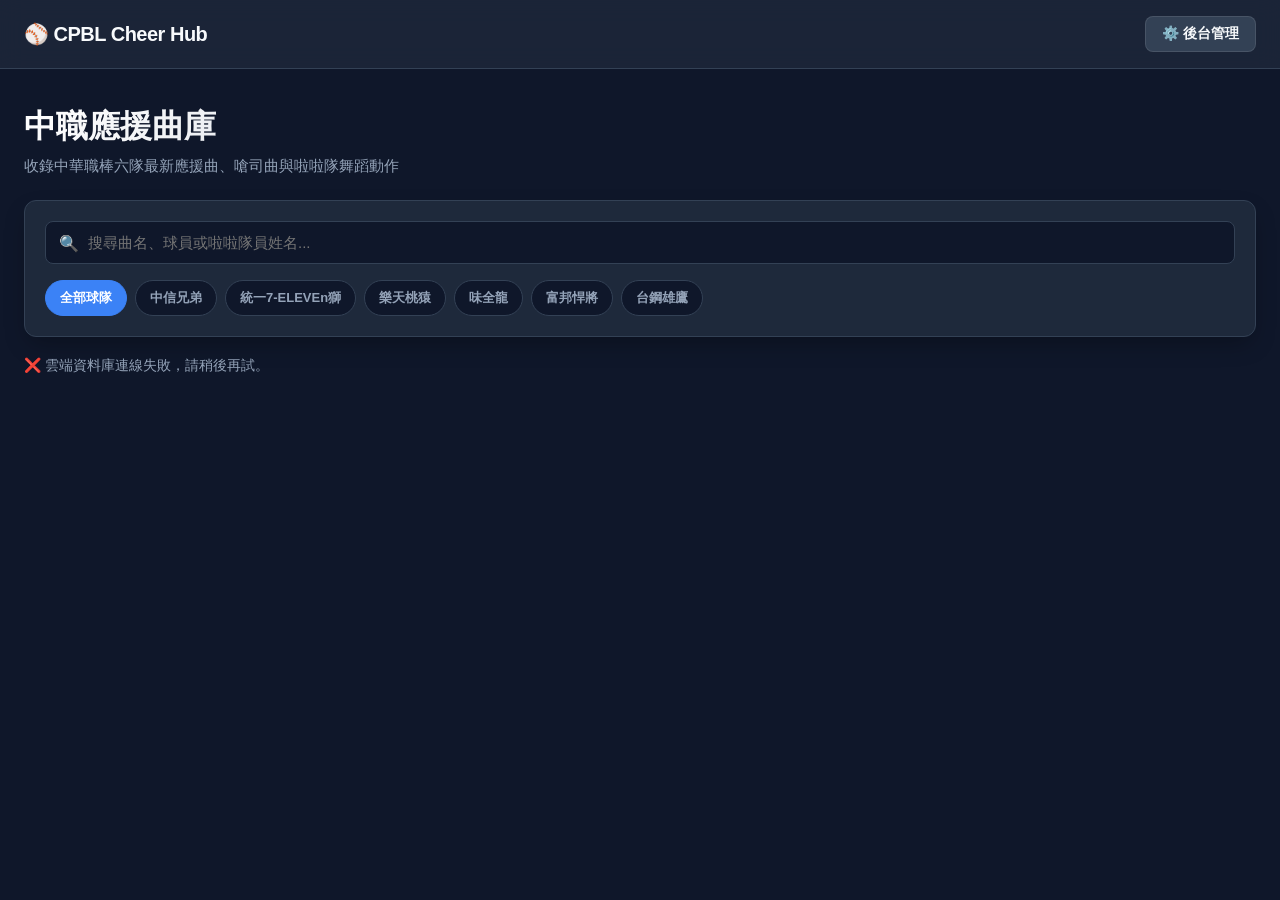
==== commit 176c519b: "Update index.html" ====
--- a/index.html
+++ b/index.html
@@ -354,26 +354,24 @@
     };
 
     // 載入資料
-    function initData() {
-      const localData = localStorage.getItem(STORAGE_KEY);
-      if (localData) {
-        allSongs = JSON.parse(localData);
-        applyFilterAndRender();
-      } else {
-        fetch('./songs.json')
-          .then(res => res.json())
-          .then(data => {
-            allSongs = data;
-            localStorage.setItem(STORAGE_KEY, JSON.stringify(data));
-            applyFilterAndRender();
-          })
-          .catch(err => {
-            console.warn('載入失敗或無初始檔案:', err);
-            allSongs = [];
-            applyFilterAndRender();
-          });
-      }
-    }
+  // 替換成你的 Google Apps Script 網頁應用程式網址
+const GOOGLE_API_URL = "https://script.google.com/macros/s/AKfycbz72_rmHSwZwsq3r7Y1EL3jGlptkiQ9s5rWKTva8HOlw_R_NjN-6iCrJskD3msCnOSc/exec";
+
+function initData() {
+  const resultEl = document.getElementById('resultCount');
+  resultEl.innerText = "⏳ 正在從 Google 雲端載入最新應援曲...";
+
+  fetch(GOOGLE_API_URL)
+    .then(res => res.json())
+    .then(data => {
+      allSongs = data;
+      applyFilterAndRender();
+    })
+    .catch(err => {
+      console.error('載入失敗:', err);
+      resultEl.innerText = "❌ 雲端資料庫連線失敗，請稍後再試。";
+    });
+}
 
     // 篩選與搜尋核心運算
     function applyFilterAndRender() {
